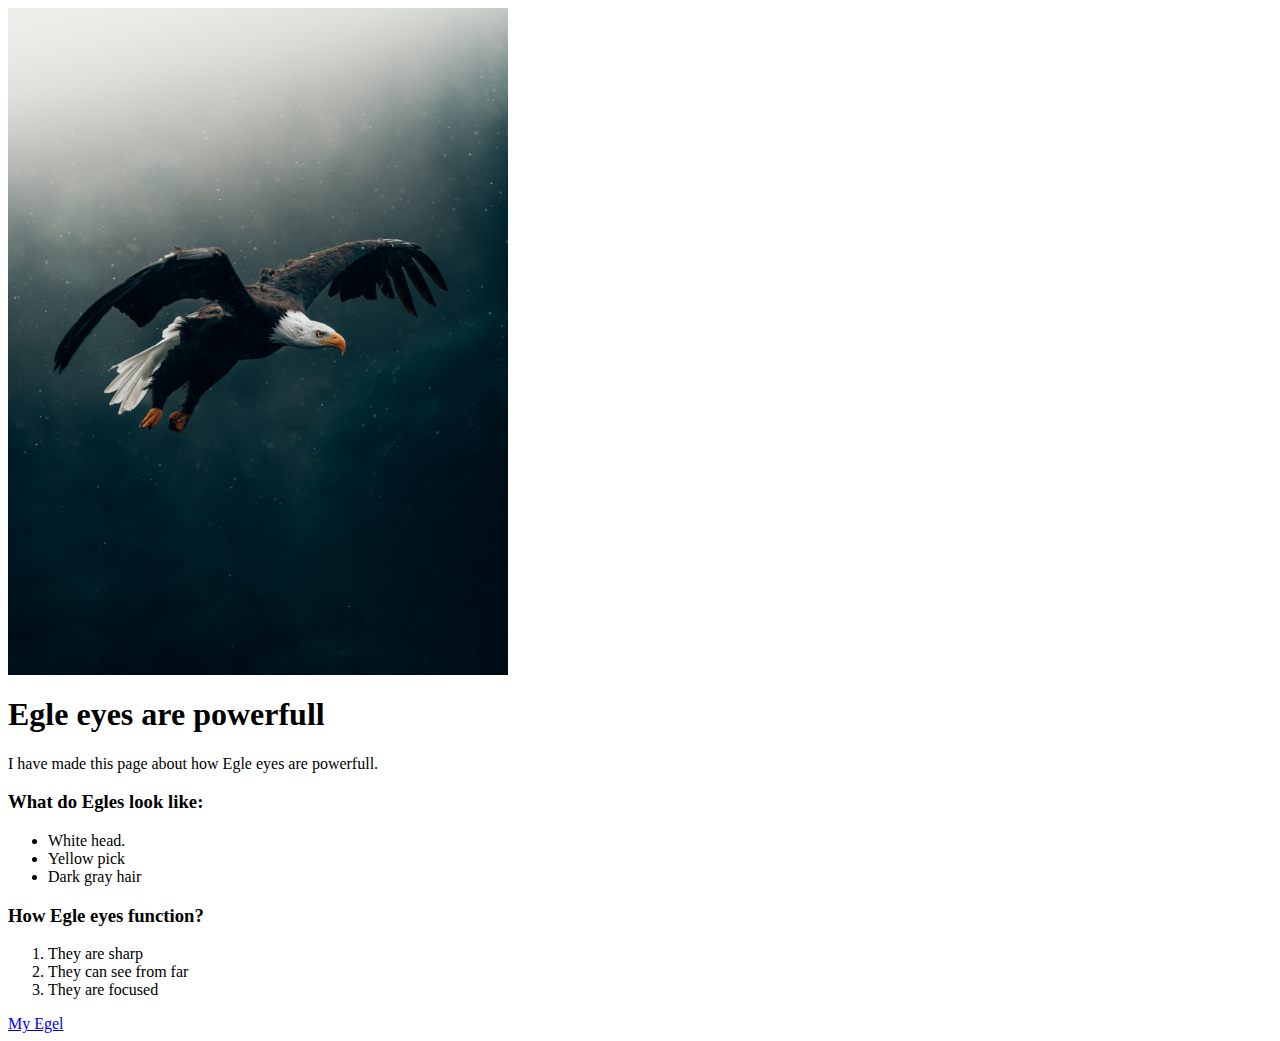
==== Myfirstpage/index.html @ 4852f48d "uplodede my first page" ====
<html>


<head>

    <title> My First Page </title>

</head>


<body>

    <div>

            <img src="./images/EagleEye.jpg" alt="just a EgleEye" width="500">
            <h1> Egle eyes are powerfull </h1>
            <p> I have made this page about how Egle eyes are powerfull.</p>
    </div>
<h3> What do Egles look like:</h3>
<ul>
    <li>White head.</li>
    <li>Yellow pick</li>
    <li>Dark gray hair</li>

</ul>
    
</div>


<div> 
   
    <h3>How Egle eyes function?</h3>
    <ol>
        <li>They are sharp</li>
        <li>They can see from far</li>
        <li>They are focused</li>
    </ol>
</div>

<div>
    <a href="https://en.wikipedia.org/wiki/Eagle">My Egel</a>
</div>
</body>




</html>
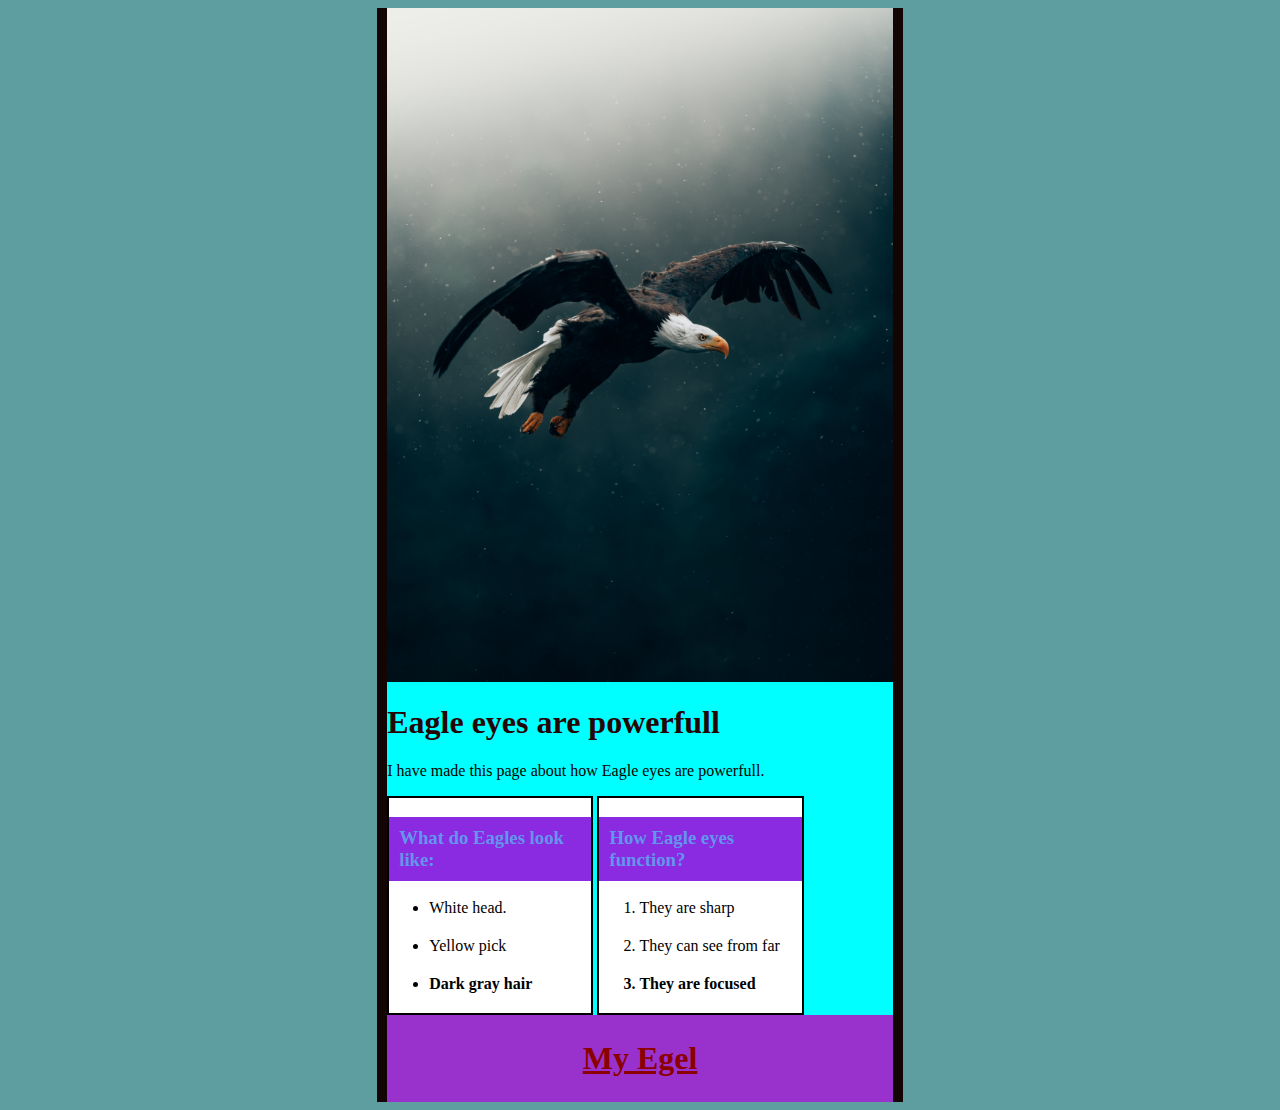
==== commit ee6f14e4: "works in this page" ====
--- a/Myfirstpage/index.html
+++ b/Myfirstpage/index.html
@@ -4,32 +4,36 @@
 <head>
 
     <title> My First Page </title>
+    <link rel="stylesheet" href="css/styles.css">
 
 </head>
 
 
 <body>
+<div id="work">
+
 
     <div>
 
-            <img src="./images/EagleEye.jpg" alt="just a EgleEye" width="500">
-            <h1> Egle eyes are powerfull </h1>
-            <p> I have made this page about how Egle eyes are powerfull.</p>
+            <img src="./images/EagleEye.jpg" alt="just a EagleEye">
+            <h1> Eagle eyes are powerfull </h1>
+            <p> I have made this page about how Eagle eyes are powerfull.</p>
     </div>
-<h3> What do Egles look like:</h3>
+    <div class="list"> 
+<h3> What do Eagles look like:</h3>
 <ul>
     <li>White head.</li>
     <li>Yellow pick</li>
     <li>Dark gray hair</li>
 
 </ul>
-    
 </div>
 
 
-<div> 
+
+<div class="list"> 
    
-    <h3>How Egle eyes function?</h3>
+    <h3>How Eagle eyes function?</h3>
     <ol>
         <li>They are sharp</li>
         <li>They can see from far</li>
@@ -40,6 +44,8 @@
 <div>
     <a href="https://en.wikipedia.org/wiki/Eagle">My Egel</a>
 </div>
+
+</div>
 </body>
 
 
--- a/Myfirstpage/css/styles.css
+++ b/Myfirstpage/css/styles.css
@@ -0,0 +1,70 @@
+h1{
+  
+    color:rgb(37, 5, 5);
+
+}
+h1:hover{color:darkred;}
+
+p{
+    font-size-adjust: 1.5em;
+}
+body{
+    background-color:cadetblue;
+}
+img{
+    width: 100%;
+    margin-block-start: 0cm;
+}
+a{
+    display:block;
+    width:100%;
+    padding:25px;
+    background-color: darkorchid;
+    box-sizing: border-box;
+    text-align: center;
+    color: darkred;
+    font-size: 2em;
+    font-weight: bold;
+}
+
+a:hover{
+    background-color: darkblue;
+    color: darkorchid;
+}
+
+
+/* i am working*/
+
+#work{
+
+    background-color:cyan;
+    width:40%;
+    margin:auto;
+    border: 10px solid rgb(20, 5, 5);
+    border-top: 0px solid transparent;
+    border-bottom: 0px solid transparent;
+}
+#text{
+    padding: 50px;
+}
+#work div.list{
+    border:2px solid black;
+    display: inline-block;
+    width:40%;
+    background-color: white;
+}
+
+#work div.list h3{
+    background-color: blueviolet;
+    color: cornflowerblue;
+    padding: 10px;
+}
+
+#work div.list li{
+ margin-bottom: 20px;
+}
+
+#work div.list li:last-child{
+    font-weight: bold;
+}
+    
